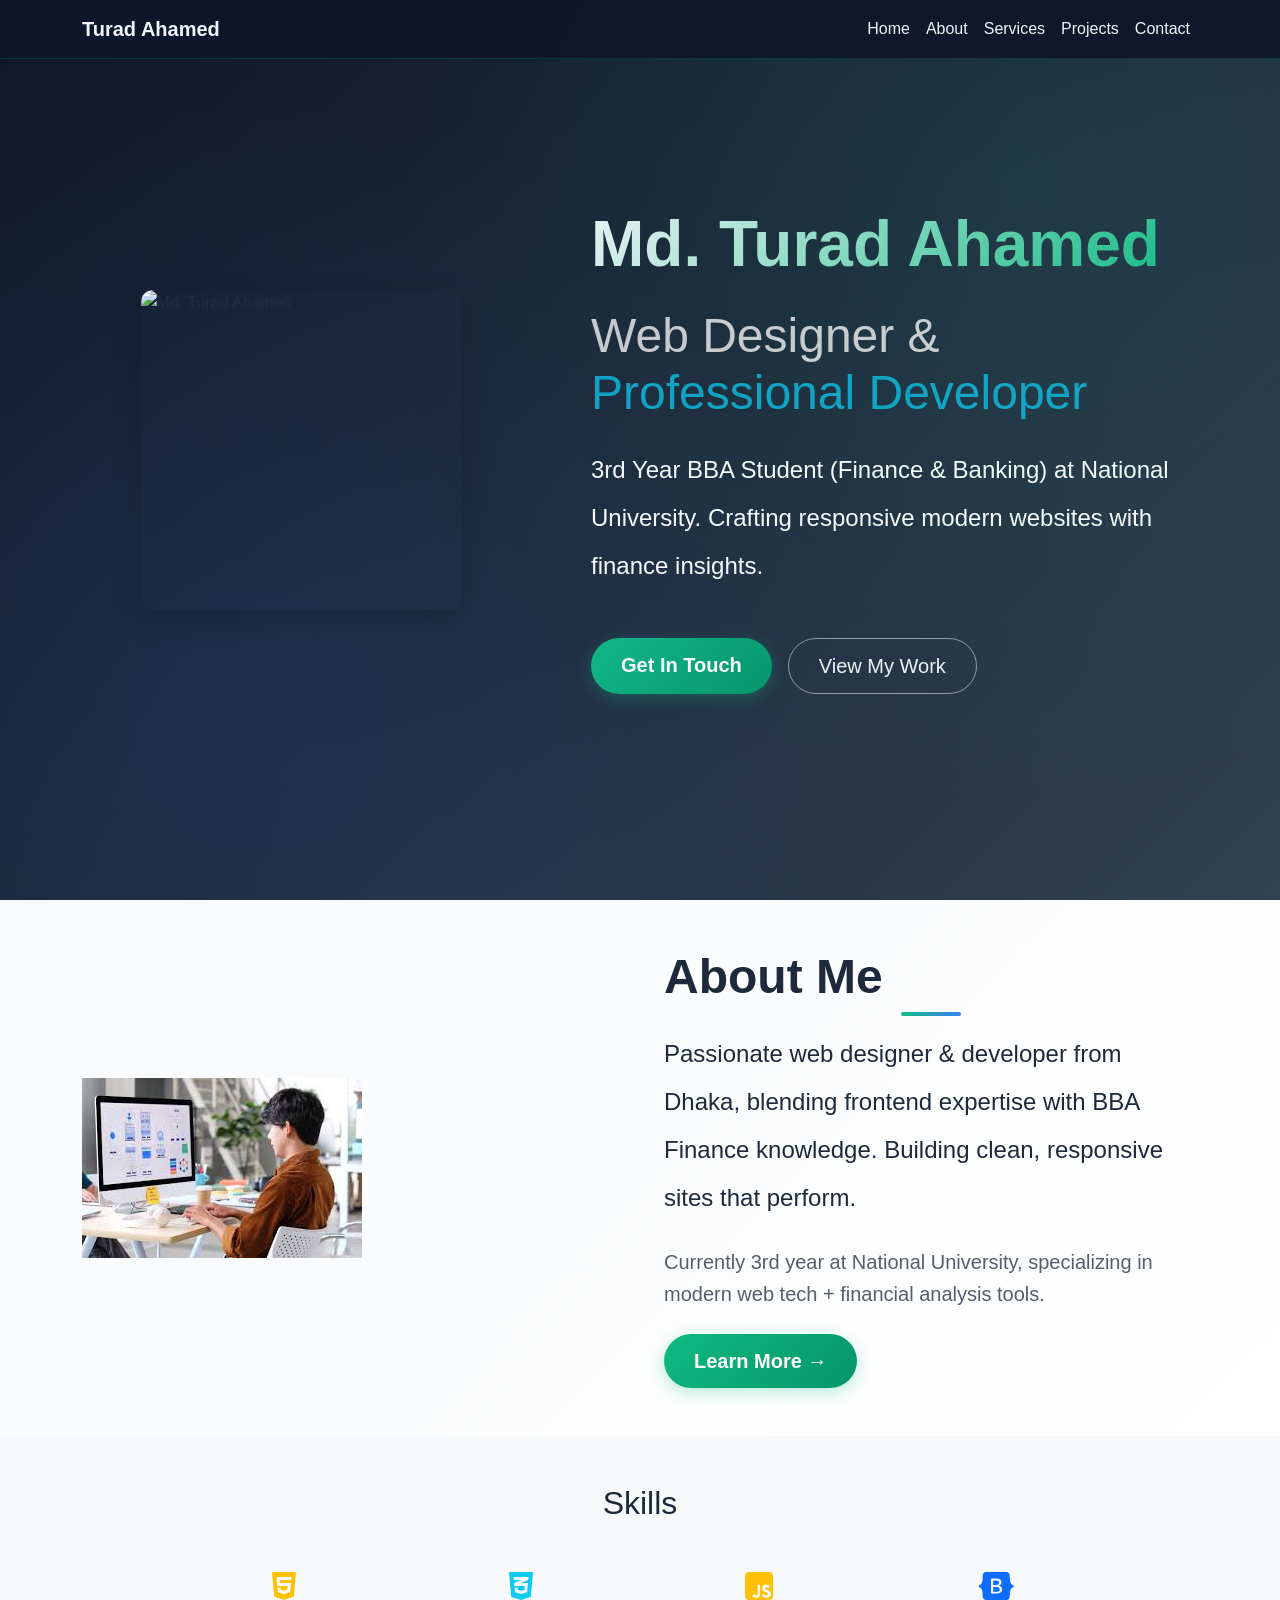
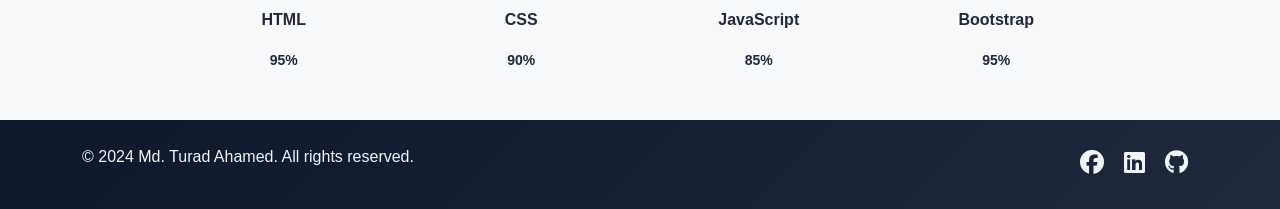
==== index.html @ 1936c008 "Add files via upload" ====
<!DOCTYPE html>
<html lang="en">
<head>
    <meta charset="UTF-8">
    <meta name="viewport" content="width=device-width, initial-scale=1.0">
    <title>Personal Portfolio - Web Designer</title>
    <link href="https://cdn.jsdelivr.net/npm/bootstrap@5.3.3/dist/css/bootstrap.min.css" rel="stylesheet">
    <link href="https://cdnjs.cloudflare.com/ajax/libs/font-awesome/6.5.1/css/all.min.css" rel="stylesheet">
    <link href="style.css" rel="stylesheet">
</head>
<body>
    <!-- Navbar -->
    <nav class="navbar navbar-expand-lg navbar-dark bg-dark fixed-top">
        <div class="container">
            <a class="navbar-brand fw-bold" href="index.html">Turad Ahamed</a>
            <button class="navbar-toggler" type="button" data-bs-toggle="collapse" data-bs-target="#navbarNav">
                <span class="navbar-toggler-icon"></span>
            </button>
            <div class="collapse navbar-collapse" id="navbarNav">
                <ul class="navbar-nav ms-auto">
                    <li class="nav-item"><a class="nav-link" href="index.html">Home</a></li>
                    <li class="nav-item"><a class="nav-link" href="about.html">About</a></li>
                    <li class="nav-item"><a class="nav-link" href="services.html">Services</a></li>
                    <li class="nav-item"><a class="nav-link" href="projects.html">Projects</a></li>
                    <li class="nav-item"><a class="nav-link" href="contact.html">Contact</a></li>
                </ul>
            </div>
        </div>
    </nav>

    <!-- Hero Section - Redesigned -->
    <section class="hero">
        <div class="container">
            <div class="row align-items-center g-5">
                <div class="col-lg-5 text-lg-start text-center">
                    <img src="https://media.licdn.com/dms/image/v2/D5603AQHYlSxifatK3w/profile-displayphoto-scale_200_200/B56ZuhdzGWG0AY-/0/1767940504204?e=1778112000&v=beta&t=rTDIJlUFCZqvu5Re45w0p0s_Plvxn6ZXvy4Evy2GBXI" alt="Md. Turad Ahamed" class="profile-img mx-auto d-block img-fluid">
                </div>
                <div class="col-lg-7 text-white ps-lg-5">
                    <h1 class="display-3 fw-bold mb-4">Md. Turad Ahamed</h1>
                    <h2 class="display-5 fw-normal mb-4 opacity-75">Web Designer & <span class="text-info">Professional Developer</span></h2>
                    <p class="lead fs-4 mb-5 lh-lg">3rd Year BBA Student (Finance & Banking) at National University. Crafting responsive modern websites with finance insights.</p>
                    <div class="d-flex flex-column flex-sm-row gap-3">
                        <a href="contact.html" class="btn btn-primary btn-lg">Get In Touch</a>
                        <a href="projects.html" class="btn btn-outline-light btn-lg">View My Work</a>
                    </div>
                </div>
            </div>
        </div>
    </section>

    <!-- Short About - Enhanced -->
    <section class="py-5 about-section">
        <div class="container">
            <div class="row align-items-center g-5">
                <div class="col-lg-6">
                    <img src="[data-uri]">
                </div>
                <div class="col-lg-6">
                    <h2 class="section-title display-5 mb-4">About Me</h2>
                    <p class="lead fs-4 lh-lg mb-4">Passionate web designer & developer from Dhaka, blending frontend expertise with BBA Finance knowledge. Building clean, responsive sites that perform.</p>
                    <p class="fs-5 opacity-75 mb-4">Currently 3rd year at National University, specializing in modern web tech + financial analysis tools.</p>
                    <a href="about.html" class="btn btn-primary btn-lg">Learn More →</a>
                </div>
            </div>
        </div>
    </section>

    <!-- Skills -->
    <section class="py-5 bg-light">
        <div class="container">
            <div class="row">
                <div class="col-lg-10 mx-auto">
                    <h2 class="text-center mb-5">Skills</h2>
                    <div class="row g-4 justify-content-center">
                        <div class="col-lg-3 col-md-6 progress-item" data-width="95%">
                            <div class="text-center mb-3">
                                <i class="fab fa-html5 fa-2x text-warning mb-2 d-block"></i>
                                <h6 class="fw-bold">HTML</h6>
                            </div>
                            <div class="progress" style="height:0"><div class="progress-bar" style="width: 0"></div></div>
                            <small class="d-block text-center mt-1 fw-bold">95%</small>
                        </div>
                        <div class="col-lg-3 col-md-6 progress-item" data-width="90%">
                            <div class="text-center mb-3">
                                <i class="fab fa-css3-alt fa-2x text-info mb-2 d-block"></i>
                                <h6 class="fw-bold">CSS</h6>
                            </div>
                            <div class="progress" style="height:0"><div class="progress-bar" style="width: 0"></div></div>
                            <small class="d-block text-center mt-1 fw-bold">90%</small>
                        </div>
                        <div class="col-lg-3 col-md-6 progress-item" data-width="85%">
                            <div class="text-center mb-3">
                                <i class="fab fa-js-square fa-2x text-warning mb-2 d-block"></i>
                                <h6 class="fw-bold">JavaScript</h6>
                            </div>
                            <div class="progress" style="height:0"><div class="progress-bar" style="width: 0"></div></div>
                            <small class="d-block text-center mt-1 fw-bold">85%</small>
                        </div>
                        <div class="col-lg-3 col-md-6 progress-item" data-width="95%">
                            <div class="text-center mb-3">
                                <i class="fab fa-bootstrap fa-2x text-primary mb-2 d-block"></i>
                                <h6 class="fw-bold">Bootstrap</h6>
                            </div>
                            <div class="progress" style="height:0"><div class="progress-bar" style="width: 0"></div></div>
                            <small class="d-block text-center mt-1 fw-bold">95%</small>
                        </div>
                    </div>
                </div>
            </div>
        </div>
    </section>

    <!-- Footer -->
    <footer class="py-4 mt-auto">
        <div class="container">
            <div class="row">
                <div class="col-md-6">
                    <p>&copy; 2024 Md. Turad Ahamed. All rights reserved.</p>
                </div>
                <div class="col-md-6 text-md-end">
                    <div class="social-icons d-inline-flex">
                        <a href="https://www.facebook.com/turad.ahmed.1/" target="_blank"><i class="fab fa-facebook"></i></a>
                        <a href="https://www.linkedin.com/in/md-turad-ahamed-221028255/" target="_blank"><i class="fab fa-linkedin"></i></a>
                        <a href="https://github.com/TuradCSP" target="_blank"><i class="fab fa-github"></i></a>
                    </div>
                </div>
            </div>
        </div>
    </footer>

    <script src="https://cdn.jsdelivr.net/npm/bootstrap@5.3.3/dist/js/bootstrap.bundle.min.js"></script>
    <script>
        // Animate progress bars on scroll
        const observer = new IntersectionObserver((entries) => {
            entries.forEach(entry => {
                if (entry.isIntersecting) {
                    const progressItem = entry.target;
                    const progressBar = progressItem.querySelector('.progress-bar');
                    const width = progressItem.dataset.width;
                    progressBar.style.width = width + '%';
                    progressItem.classList.add('animate');
                }
            });
        });

        document.querySelectorAll('.progress-item').forEach(item => {
            observer.observe(item);
        });

        // Navbar scroll effect
        window.addEventListener('scroll', () => {
            const navbar = document.querySelector('.navbar');
            if (window.scrollY > 50) {
                navbar.style.background = 'rgba(15, 23, 42, 0.98)';
            } else {
                navbar.style.background = 'rgba(15, 23, 42, 0.95)';
            }
        });
    </script>
</body>
</html>
---- style.css ----
/* Improved minimalist CSS for redesign */
:root {
  --primary-navy: #0f172a;
  --secondary-emerald: #10b981;
  --accent-blue: #3b82f6;
  --text-light: #f1f5f9;
  --text-dark: #1e293b;
  --bg-light: #f8fafc;
  --shadow: 0 10px 30px rgba(0,0,0,0.2);
}

body {
  font-family: 'Segoe UI', Tahoma, Geneva, Verdana, sans-serif;
  line-height: 1.6;
  color: var(--text-dark);
}

.navbar {
  background: rgba(15, 23, 42, 0.95) !important;
  backdrop-filter: blur(10px);
  border-bottom: 1px solid rgba(16, 185, 129, 0.2);
}

.navbar-brand {
  color: var(--text-light) !important;
  font-weight: 700;
}

.navbar-dark .navbar-nav .nav-link {
  color: var(--text-light) !important;
}

.navbar-dark .navbar-nav .nav-link:hover {
  color: var(--secondary-emerald) !important;
}

.hero {
  background: linear-gradient(135deg, var(--primary-navy) 0%, #1e293b 50%, #334155 100%);
  min-height: 100vh;
  display: flex;
  align-items: center;
  position: relative;
  overflow: hidden;
}

.hero::before {
  content: '';
  position: absolute;
  top: 0;
  left: 0;
  right: 0;
  bottom: 0;
  background: radial-gradient(circle at 20% 80%, rgba(59, 130, 246, 0.1) 0%, transparent 50%),
              radial-gradient(circle at 80% 20%, rgba(16, 185, 129, 0.1) 0%, transparent 50%);
  pointer-events: none;
}

.profile-img {
  border-radius: 12px;
  transition: transform 0.4s ease, box-shadow 0.4s ease;
  max-width: 320px;
  width: 100%;
  height: 320px;
  object-fit: cover;
  box-shadow: var(--shadow);
}

.profile-img:hover {
  transform: scale(1.05);
}

.hero h1 {
  background: linear-gradient(135deg, var(--text-light), var(--secondary-emerald));
  -webkit-background-clip: text;
  -webkit-text-fill-color: transparent;
  background-clip: text;
  font-weight: 800;
}

.btn-primary {
  background: linear-gradient(135deg, var(--secondary-emerald), #059669);
  border: none;
  border-radius: 50px;
  padding: 12px 30px;
  font-weight: 600;
  transition: all 0.3s ease;
  box-shadow: 0 4px 15px rgba(16, 185, 129, 0.3);
}

.btn-primary:hover {
  transform: translateY(-2px);
  box-shadow: 0 8px 25px rgba(16, 185, 129, 0.4);
  background: linear-gradient(135deg, #059669, var(--secondary-emerald));
}

.btn-outline-light {
  border-color: rgba(255,255,255,0.5);
  color: var(--text-light) !important;
  border-radius: 50px;
  padding: 12px 30px;
  transition: all 0.3s ease;
}

.btn-outline-light:hover {
  background: var(--accent-blue);
  border-color: var(--accent-blue);
  color: white !important;
  transform: translateY(-2px);
}

.progress {
  height: 12px;
  border-radius: 10px;
  background: rgba(226, 232, 240, 0.5);
  overflow: hidden;
}

.progress-bar {
  background: linear-gradient(90deg, var(--secondary-emerald), var(--accent-blue));
  border-radius: 10px;
  transition: width 2s ease-in-out;
}

.progress-item {
  opacity: 0;
  transform: translateY(20px);
  transition: all 0.8s ease;
}

.progress-item.animate {
  opacity: 1;
  transform: translateY(0);
}

.card {
  transition: all 0.3s ease;
  border: none;
  box-shadow: 0 5px 20px rgba(0,0,0,0.1);
}

.card:hover {
  transform: translateY(-10px);
  box-shadow: var(--shadow);
}

.about-section {
  background: linear-gradient(135deg, var(--bg-light) 0%, white 100%);
}

.section-title {
  position: relative;
  font-weight: 700;
  color: var(--text-dark);
}

.section-title::after {
  content: '';
  position: absolute;
  bottom: -10px;
  left: 50%;
  transform: translateX(-50%);
  width: 60px;
  height: 4px;
  background: linear-gradient(90deg, var(--secondary-emerald), var(--accent-blue));
  border-radius: 2px;
}

footer {
  background: linear-gradient(135deg, var(--primary-navy), #1e293b);
  color: var(--text-light);
}

.social-icons a {
  color: var(--text-light);
  font-size: 1.5rem;
  margin: 0 10px;
  transition: all 0.3s ease;
}

.social-icons a:hover {
  color: var(--secondary-emerald);
  transform: translateY(-3px);
}

@media (max-width: 768px) {
  .hero {
    text-align: center;
    padding: 100px 20px;
  }
  
  .profile-img {
    max-width: 250px;
    height: 250px;
  }
}
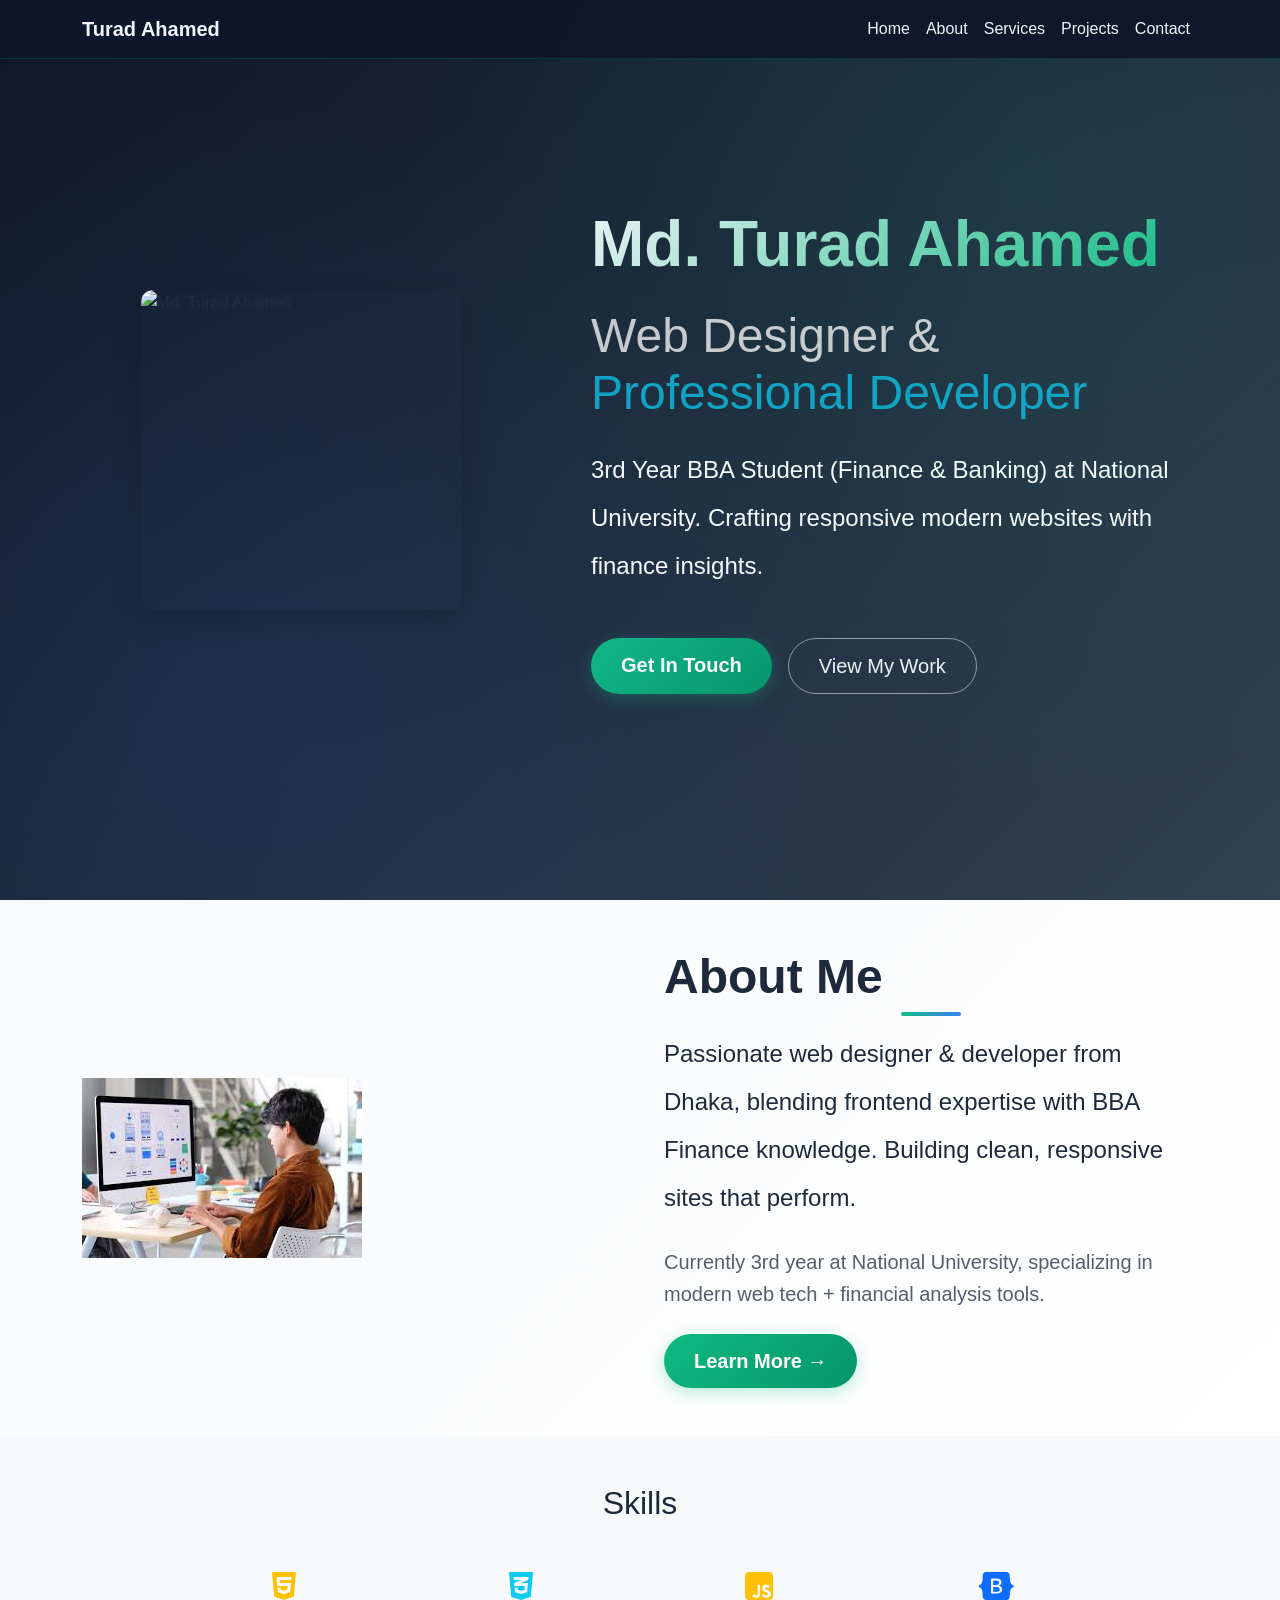
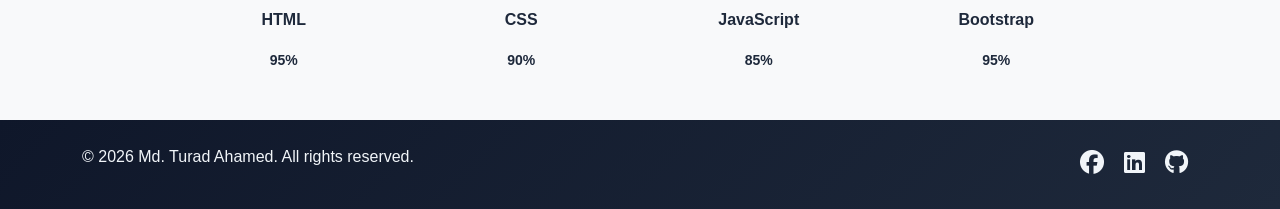
==== commit cfde2e1b: "Update index.html" ====
--- a/index.html
+++ b/index.html
@@ -115,7 +115,7 @@
         <div class="container">
             <div class="row">
                 <div class="col-md-6">
-                    <p>&copy; 2024 Md. Turad Ahamed. All rights reserved.</p>
+                    <p>&copy; 2026 Md. Turad Ahamed. All rights reserved.</p>
                 </div>
                 <div class="col-md-6 text-md-end">
                     <div class="social-icons d-inline-flex">
